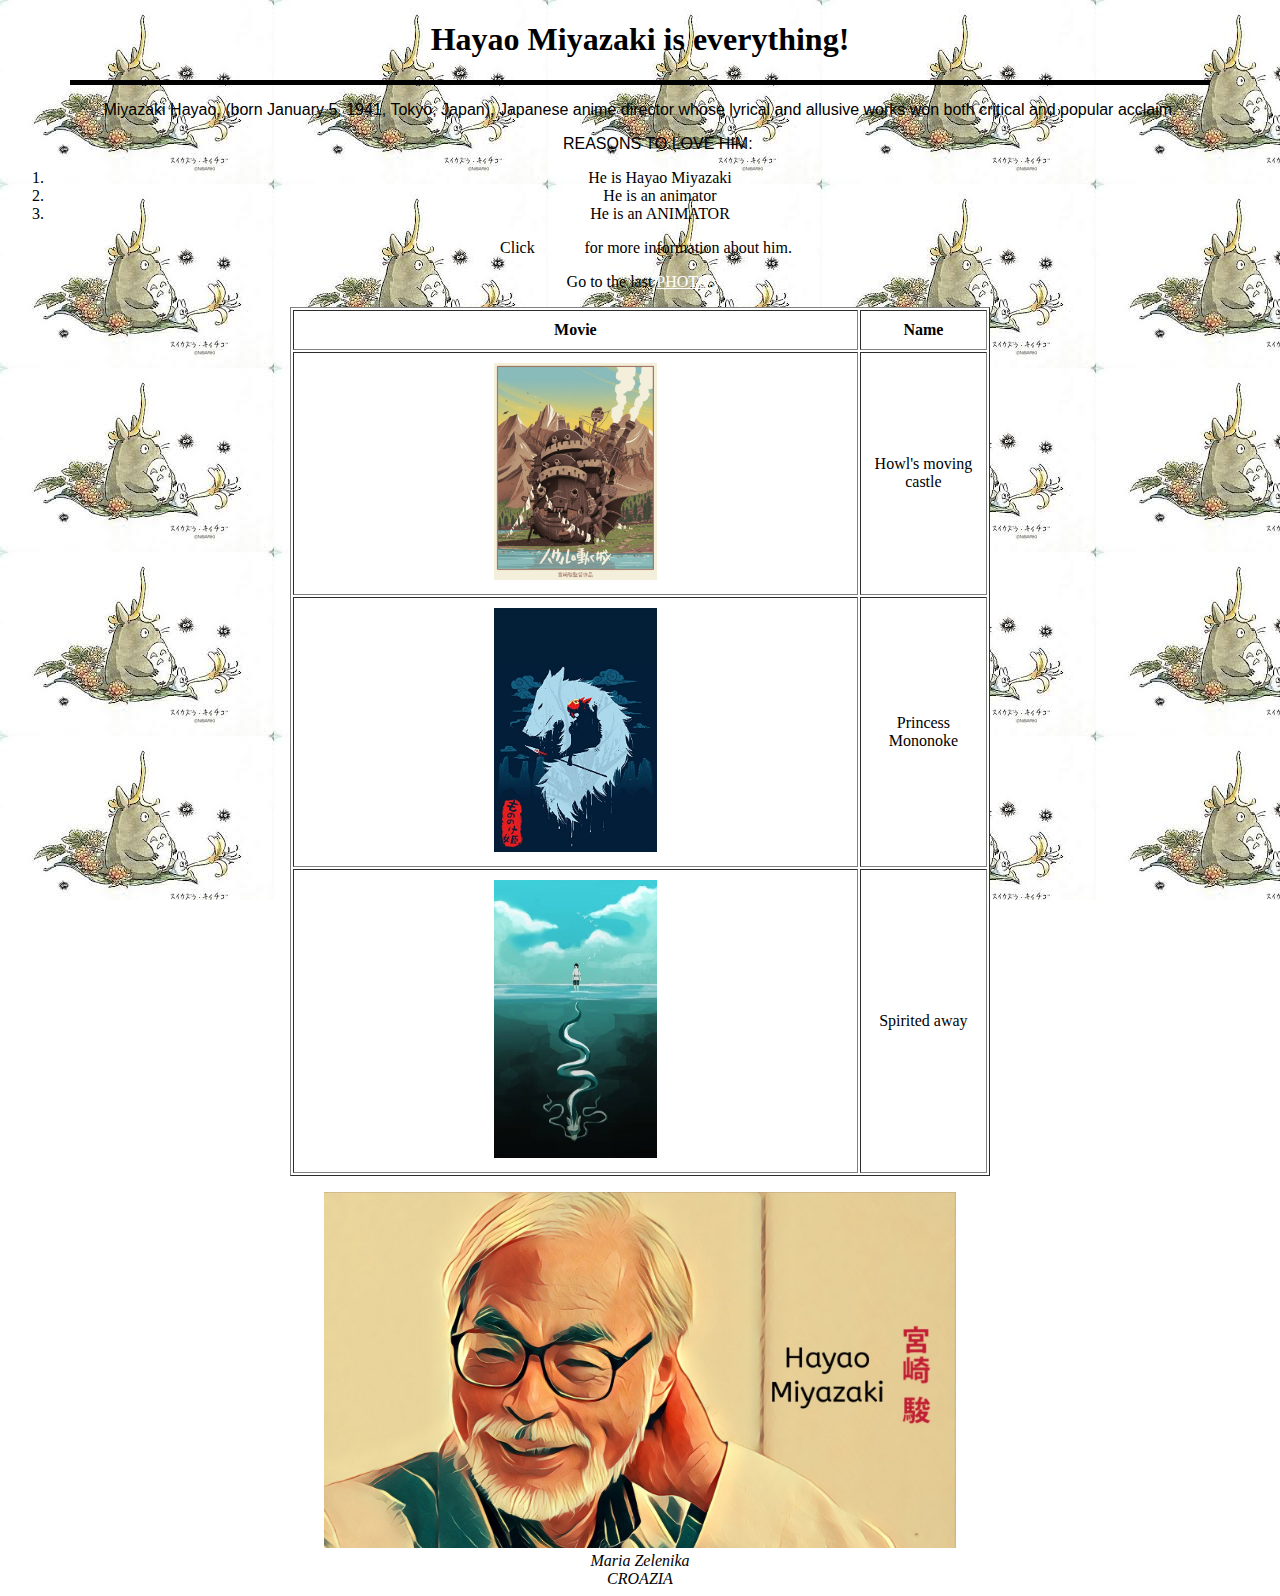
==== index.html @ 4b619602 "Rename Hayao Miyazaki.html to index.html" ====
<!DOCTYPE html>
<html>
<head>
	<title> Hayao Miyazaki </title>
	<meta name="author" content="Maria Zelenika">
	<meta name="description" content="Hayao Miyazaki's page">
	<meta name="keywords" content="Hayao Miyazaki's life">
	<meta name="generator" content="Notepad++">
	<meta http-equiv="content-type" content="text/html" charset="UTF-8">
	<link rel="stylesheet" type="text/css" href="b.css">
</head>
<body>
	<h1 align="center"> Hayao Miyazaki is everything! </h1>
	<hr size="5" width="90%" noshade align="center" color="black">
	<center>
	<p> Miyazaki Hayao, (born January 5, 1941, Tokyo, Japan), Japanese anime director whose
				 lyrical and allusive works won both critical and popular acclaim. </p>
	<p> &nbsp; &nbsp; &nbsp; &nbsp; REASONS TO LOVE HIM:</p>
		<div align="center"> <ol type="1"> <li> He is Hayao Miyazaki </li>
					                      <li> He is an animator </li>
										  <li> He is an ANIMATOR </li>
		</ol> </div>
	
	<p> <center> &nbsp;&nbsp; Click <a href="https://www.imdb.com/name/nm0594503/bio">HERE</a> for more information about him. </center> </p>
	<p> <center> Go to the last <a href="#photo">PHOTO</a>. </center> </p>
	<p> <table border="1" align="center" bgcolor="white" cellpadding="10" width="700" height="300"> <tr> <th> Movie </th> <th> Name </th> </tr>
					<tr align="center"> <td> <img src="hmc.png" alt="Howl's moving castle" width="30%" height="20%"> </td> <td> Howl's moving castle </td> </tr>
					<tr align="center"> <td> <img src="pm.png" alt="Princess Mononoke" width="30%" height="30%"> </td> <td> Princess Mononoke </td> </tr>
					<tr align="center"> <td> <img src="sa.png" alt="Spirited away" width="30%" height="30%"> </td> <td> Spirited away </td> </tr>
	</table> </p>
	
	<center> <a name="photo"> <img src="h.jpg" alt="photo di Hayao Miyazaki" width="50%" height="50%"> </a> </center>
	<address> Maria Zelenika <br>
			 CROAZIA </address>
</body>
</html>
---- b.css ----
h1 {
	color: black;
	text-align: center;
	}

p {
	font-family: Arial, Verdana, sans-serif; 
	font-size:24dp; font-weight:500;
	}
	
body {
	background-image:url(s.jpg);
	background-attachment: fixed;
	}
	
a:link{color:white;}
a:visited{color:blue;}
a:hover{color:red;}
a:active{color:purple;}
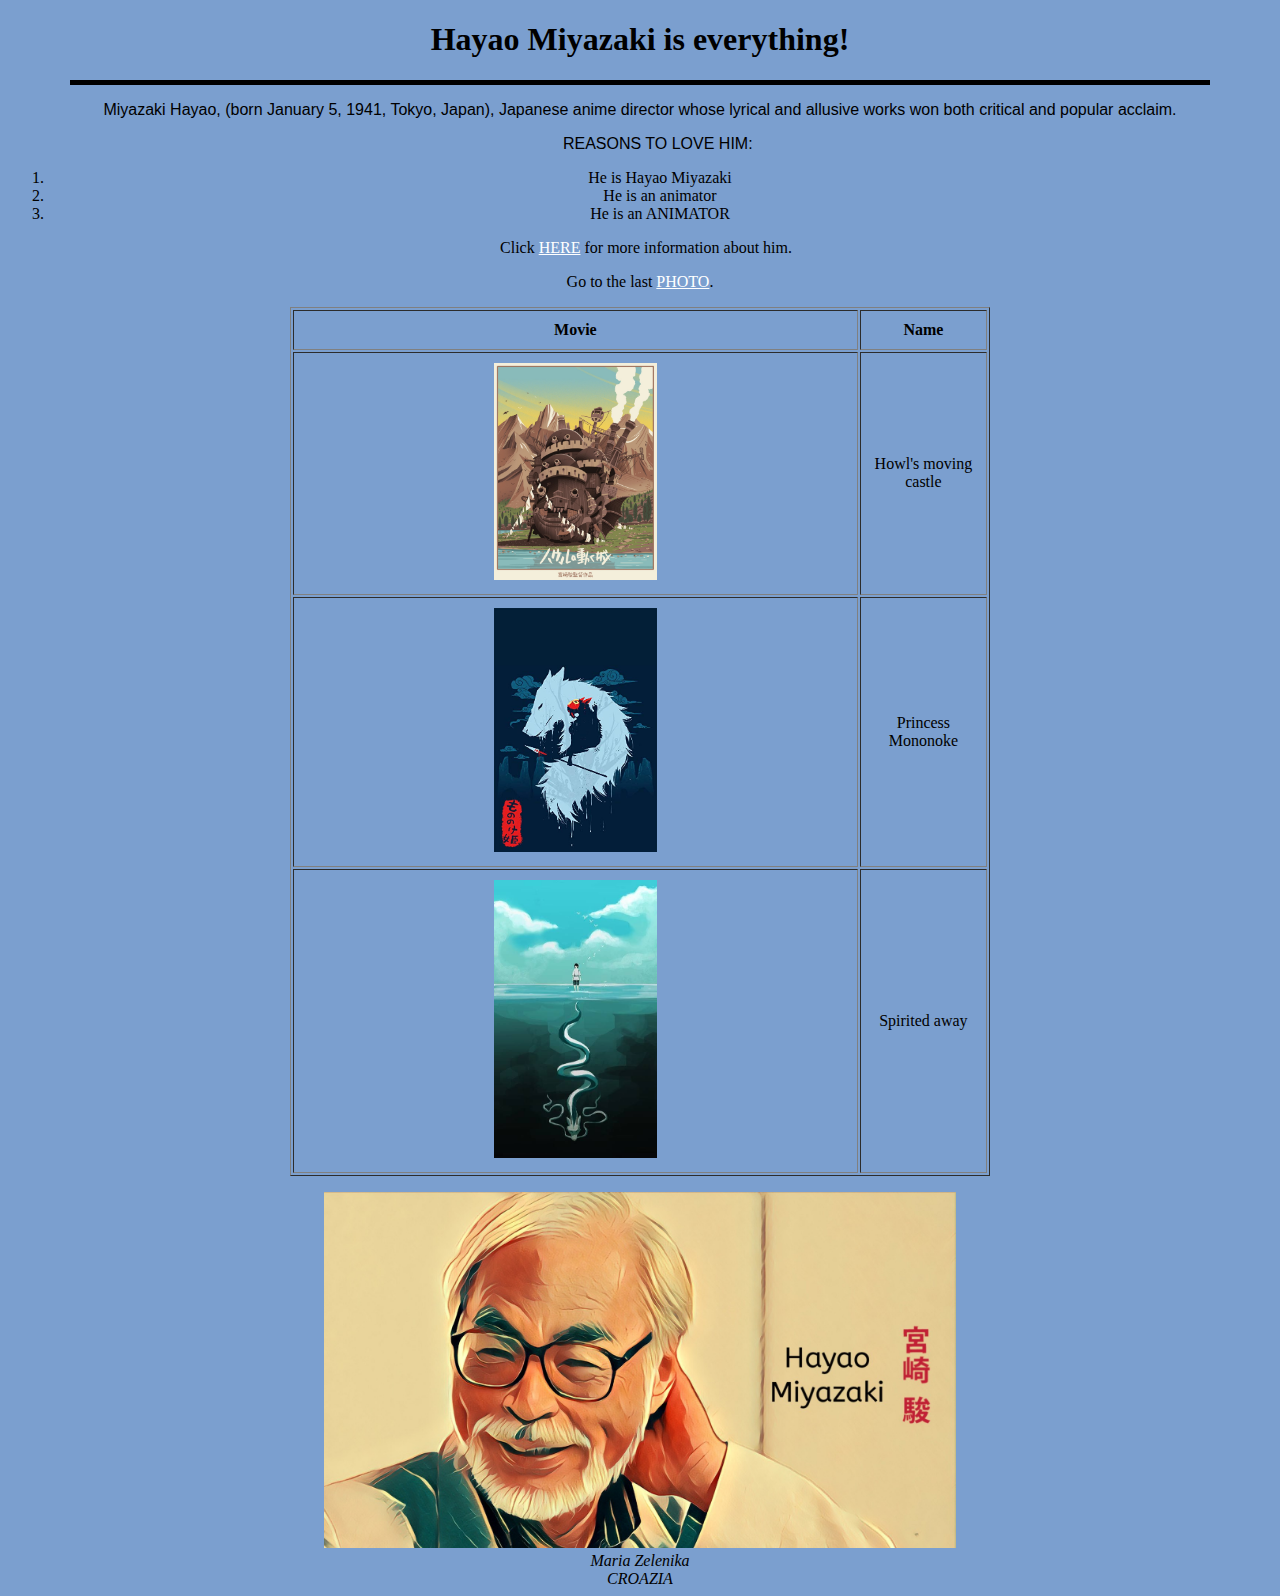
==== commit 54d55fb2: "Update index.html" ====
--- a/index.html
+++ b/index.html
@@ -23,7 +23,7 @@
 	
 	<p> <center> &nbsp;&nbsp; Click <a href="https://www.imdb.com/name/nm0594503/bio">HERE</a> for more information about him. </center> </p>
 	<p> <center> Go to the last <a href="#photo">PHOTO</a>. </center> </p>
-	<p> <table border="1" align="center" bgcolor="white" cellpadding="10" width="700" height="300"> <tr> <th> Movie </th> <th> Name </th> </tr>
+	<p> <table border="1" align="center" style="background-color:rgba(0, 0, 0, 0);" cellpadding="10" width="700" height="300"> <tr> <th> Movie </th> <th> Name </th> </tr>
 					<tr align="center"> <td> <img src="hmc.png" alt="Howl's moving castle" width="30%" height="20%"> </td> <td> Howl's moving castle </td> </tr>
 					<tr align="center"> <td> <img src="pm.png" alt="Princess Mononoke" width="30%" height="30%"> </td> <td> Princess Mononoke </td> </tr>
 					<tr align="center"> <td> <img src="sa.png" alt="Spirited away" width="30%" height="30%"> </td> <td> Spirited away </td> </tr>
--- a/b.css
+++ b/b.css
@@ -9,11 +9,10 @@
 	}
 	
 body {
-	background-image:url(s.jpg);
-	background-attachment: fixed;
+	background-color: #7B9FCF;
 	}
 	
 a:link{color:white;}
 a:visited{color:blue;}
 a:hover{color:red;}
-a:active{color:purple;}+a:active{color:purple;}
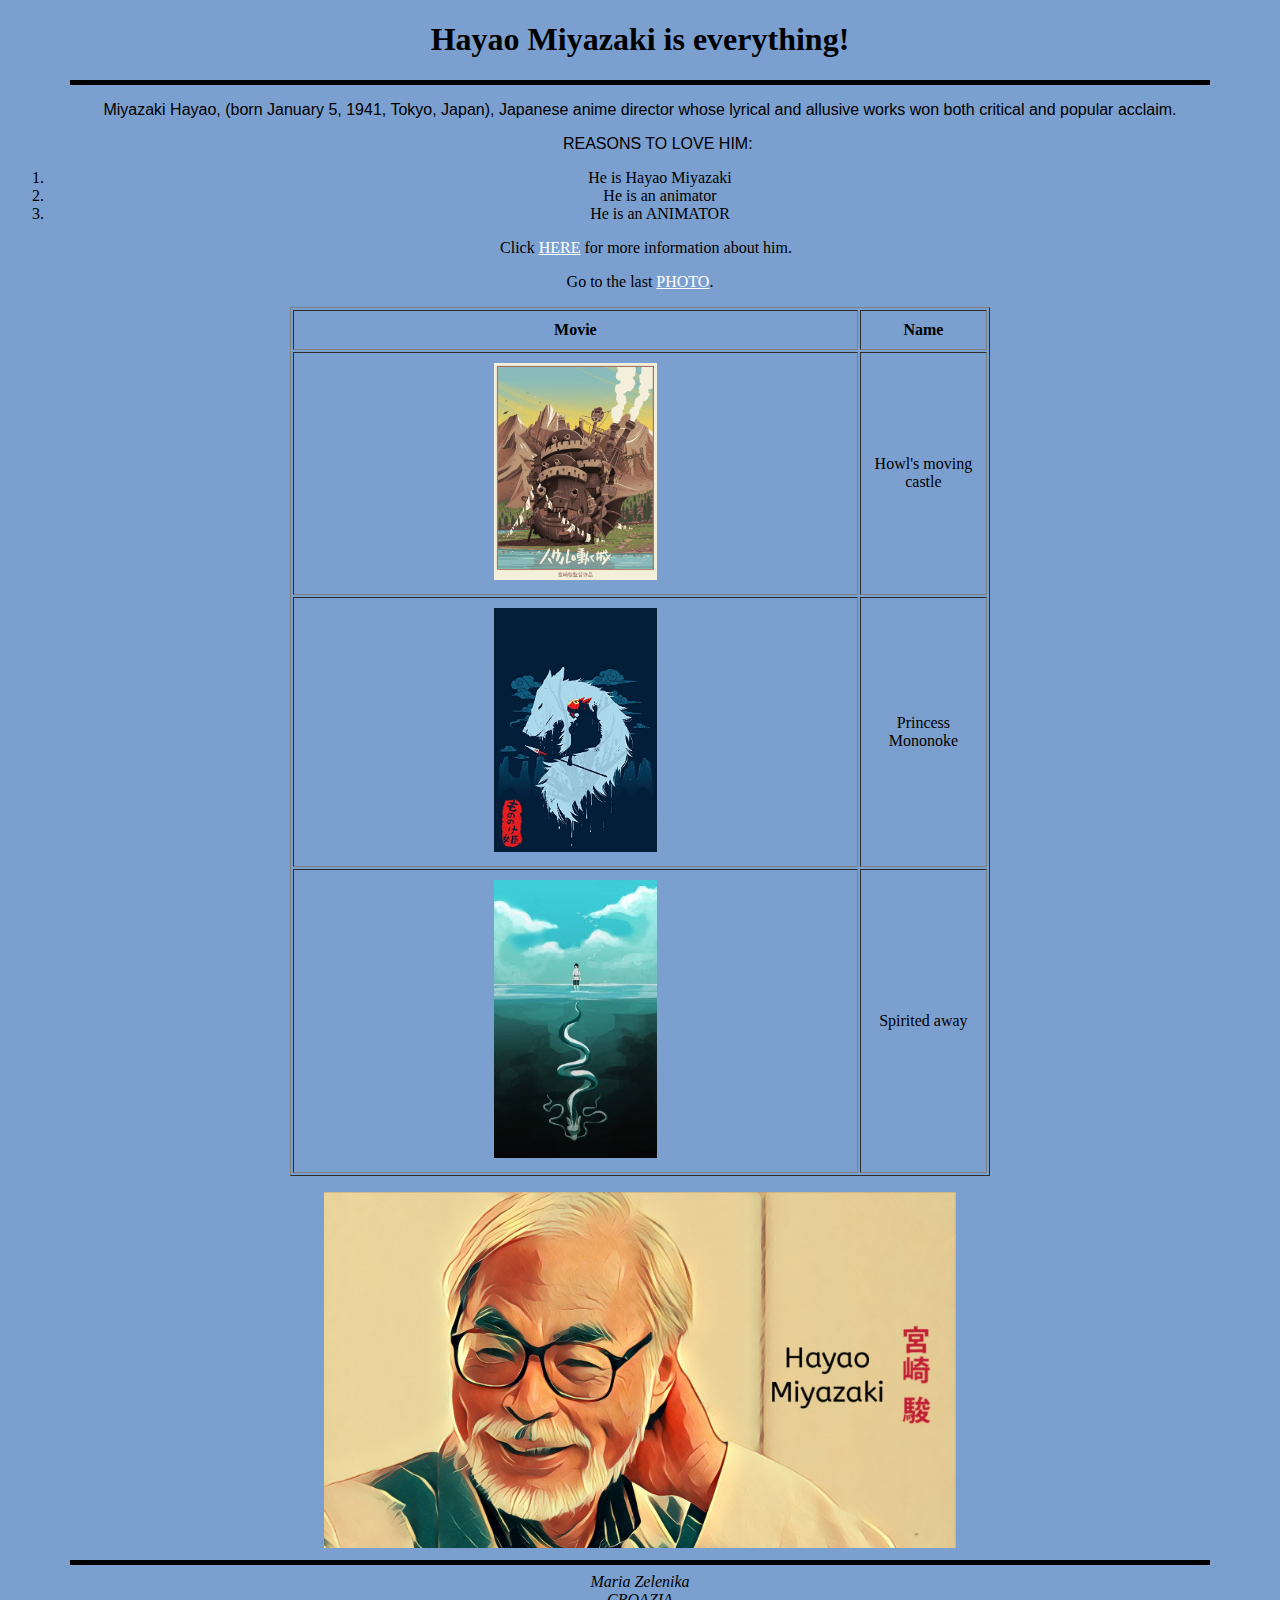
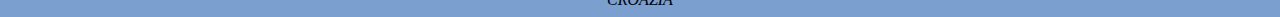
==== commit bf80fdb8: "Update index.html" ====
--- a/index.html
+++ b/index.html
@@ -30,6 +30,7 @@
 	</table> </p>
 	
 	<center> <a name="photo"> <img src="h.jpg" alt="photo di Hayao Miyazaki" width="50%" height="50%"> </a> </center>
+	<hr size="5" width="90%" noshade align="center" color="black">
 	<address> Maria Zelenika <br>
 			 CROAZIA </address>
 </body>
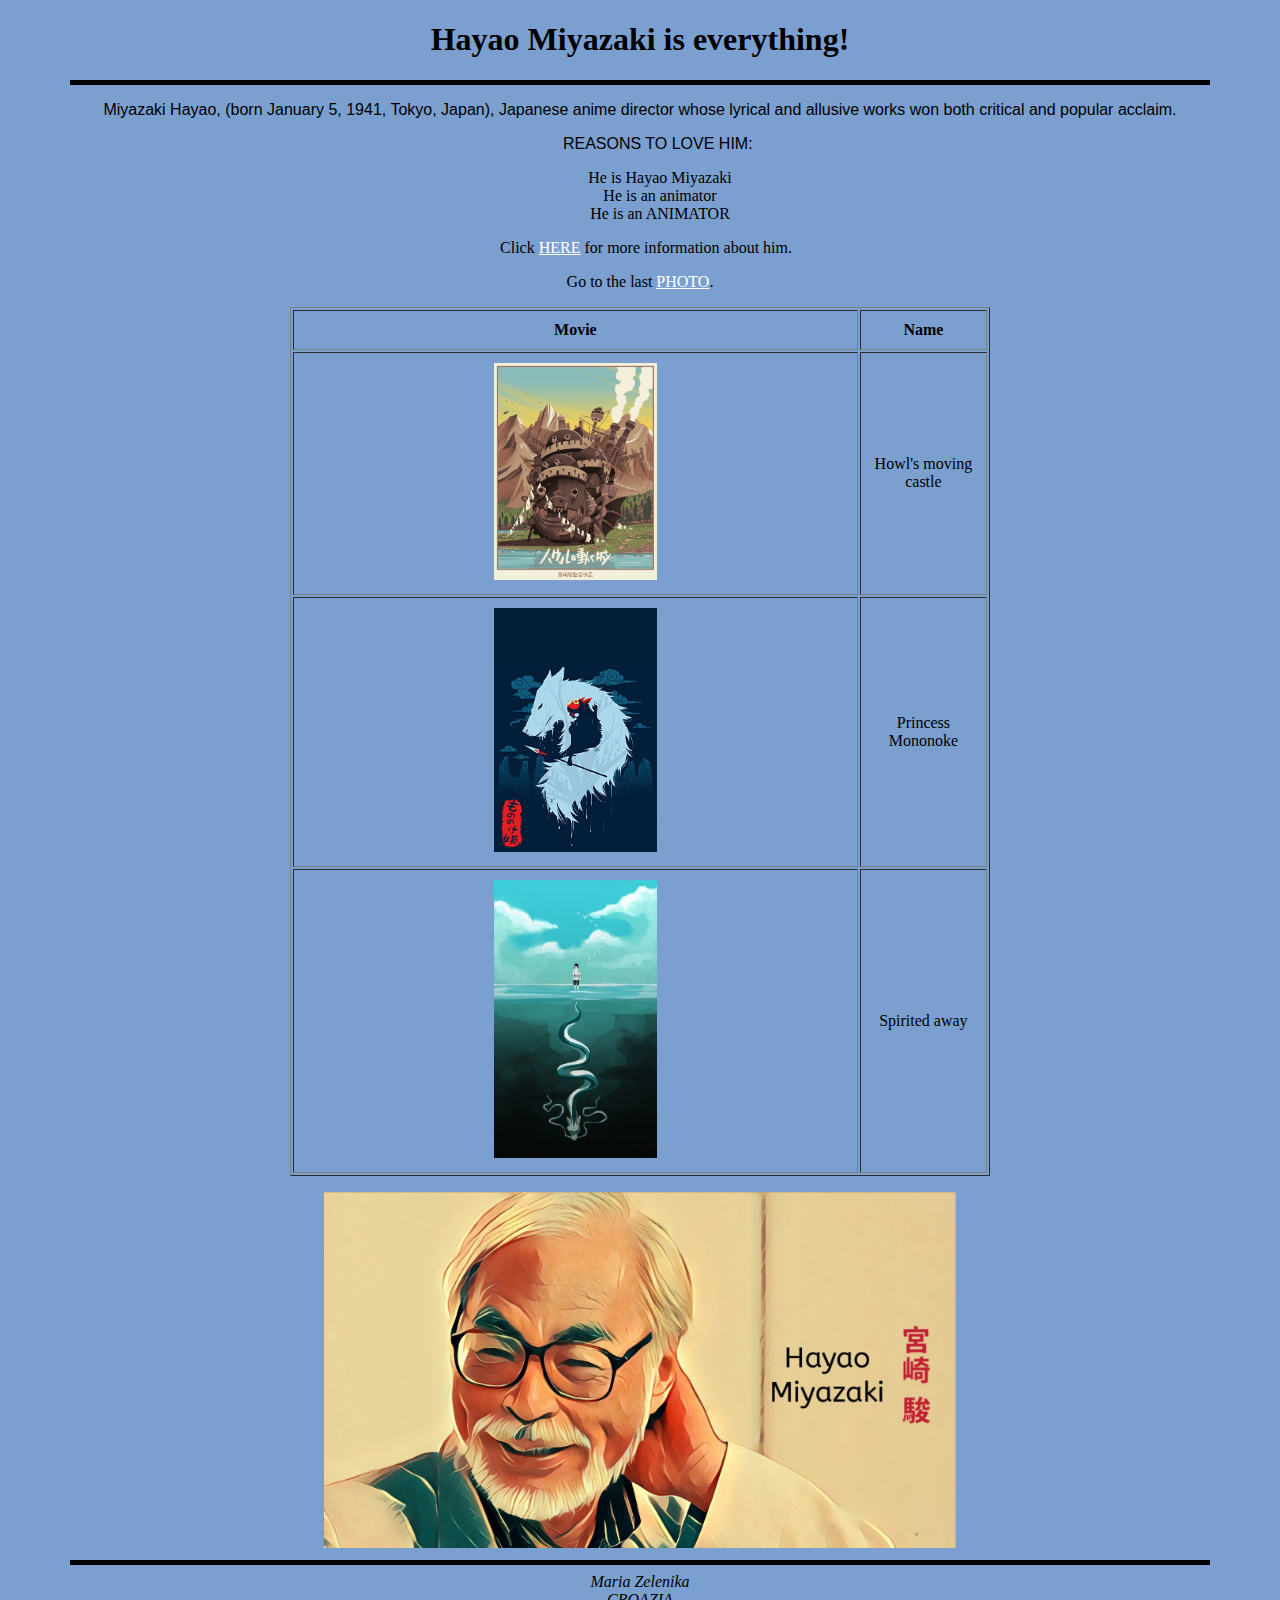
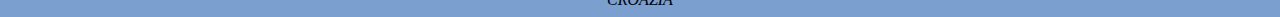
==== commit d0fe536b: "Update index.html" ====
--- a/index.html
+++ b/index.html
@@ -16,10 +16,10 @@
 	<p> Miyazaki Hayao, (born January 5, 1941, Tokyo, Japan), Japanese anime director whose
 				 lyrical and allusive works won both critical and popular acclaim. </p>
 	<p> &nbsp; &nbsp; &nbsp; &nbsp; REASONS TO LOVE HIM:</p>
-		<div align="center"> <ol type="1"> <li> He is Hayao Miyazaki </li>
-					                      <li> He is an animator </li>
-										  <li> He is an ANIMATOR </li>
-		</ol> </div>
+		<div align="center"> <ul style="list-style: none;"> 	<li> He is Hayao Miyazaki </li>
+					           			<li> He is an animator </li>
+					           			<li> He is an ANIMATOR </li>
+				     </ul> </div>
 	
 	<p> <center> &nbsp;&nbsp; Click <a href="https://www.imdb.com/name/nm0594503/bio">HERE</a> for more information about him. </center> </p>
 	<p> <center> Go to the last <a href="#photo">PHOTO</a>. </center> </p>
